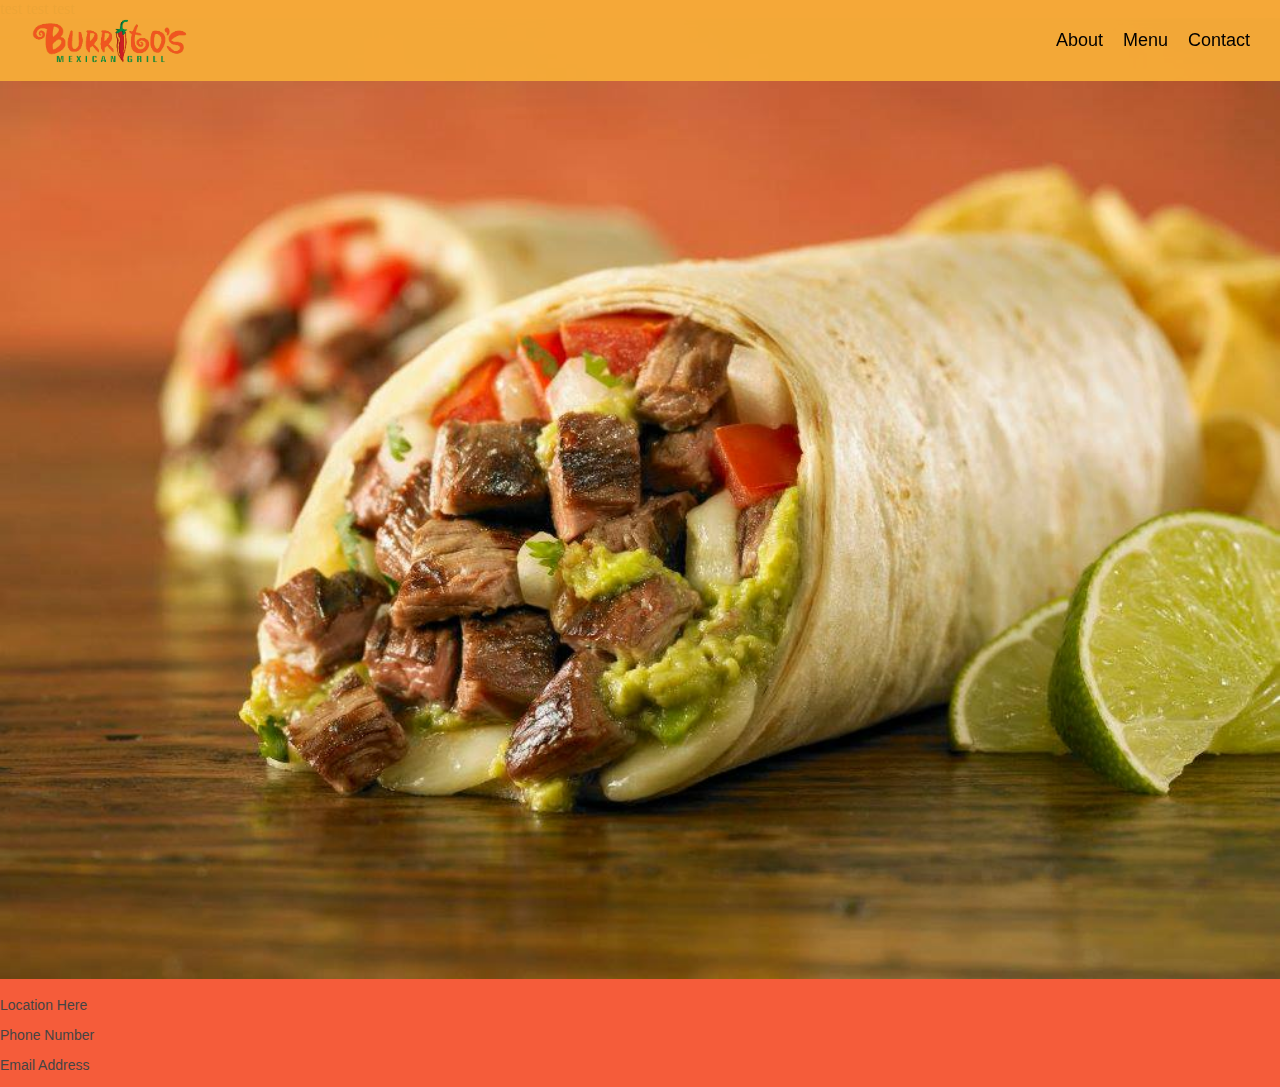
==== html/main.html @ a33e80a1 "Inital Upload" ====
<!DOCTYPE html>
<html lang="en">
<head>
    <meta charset="UTF-8">
    <title>Burrito's Mexican Grill</title>
    <link href="../css/main.css" rel="stylesheet" type="text/css" >
    <script type="text/javascript" src="../javascript/main.js"></script>
</head>
<header>
    <div class = 'section'>
        <div class = 'container'>
            <div id ='logo'> <img src="../resources/Burrito-trans.png"> </div>
                <ul class="nav">
                    <li><a href="#">About</a></li>
                    <li><a href="#">Menu</a></li>
                    <li><a href="#">Contact</a></li>
                    <!--<li><a href="#">Wow</a></li> -->
                </ul>
        </div>
    </div>


</header>
<body>
    <div class ='section'> test test test
        <img src="../resources/main.jpg" id ='main'>
    </div>
</body>

<footer>
    <div class="section">
        <div class="container">
            <p> Location Here</p>
            <p> Phone Number</p>
            <p> Email Address</p>
        </div>
    </div>

</footer>
</html>
---- css/main.css ----
html,
body {
    margin: 0;
    padding: 0;
    background: rgba(245, 92, 58, 0.97);
}

.section {
    width: 100%;
}

.container {
    position: relative;
    width: 100%;
    margin: 0 auto;
    color: #444;
    font-size: 14px;
    font-weight: 300;
    font-family: Roboto, 'Open Sans', Arial, sans-serif;
    overflow: hidden;
}

ul.nav {
    float: right;
    list-style: none;
    margin: 0;
    padding: 0;
    padding-right: 20px;
}

ul.nav li {
    float: left;
    position: relative;
}

ul.nav li a {
    transition: color 0.2s linear;
    font-size: 18px;
}

ul.nav li:hover a {
    color: #f51b1b;
}

ul.nav li a {
    padding: 10px;
    color: initial;
    text-decoration: initial;
}

header > div {
    line-height: 80px;
    width: 100%;
    transition: line-height 0.2s linear, box-shadow 0.2s linear;
    position: fixed;
    top: 0;
    left: 0;
    z-index: 100;
    background: rgba(245, 170, 56, 0.97);
}

header.small > div{
    line-height: 50px;
    box-shadow: 0px 1px 3px 0px rgba(40, 100, 27, 0.8);
}

header.small > .container > #logo {
    height: 20px;
}

#logo {
    position: absolute;
    top: 55%;
    transform: translateY(-30%);
    float: left;
    height: 60px;
    width: 170px;
    margin-left: 5px;
    padding-left: 20px;
}

#logo > img{
    position:absolute;
    top: -60%;
    width: 170px;
    height: 100px;
}

/*
    Body
 */

#main{
    position: relative;
    width: 100%;
    max-height: 50%;
}
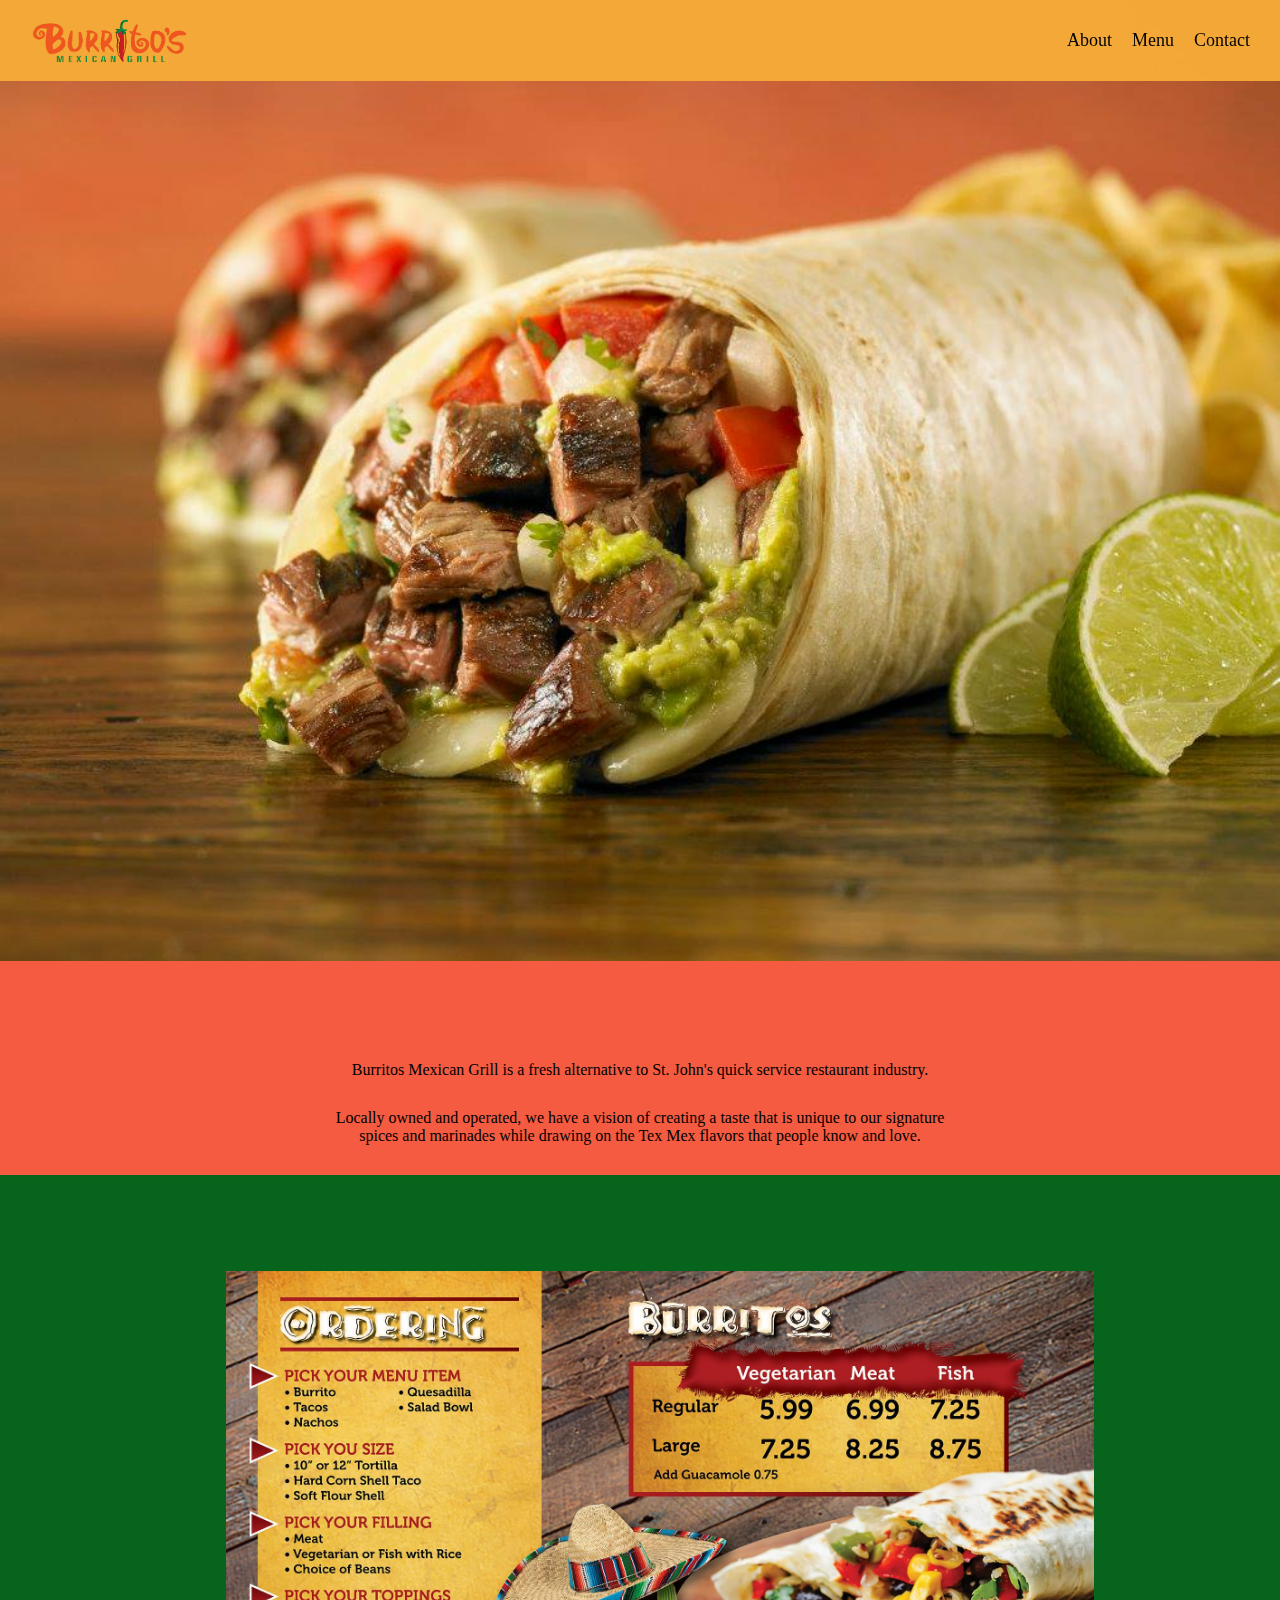
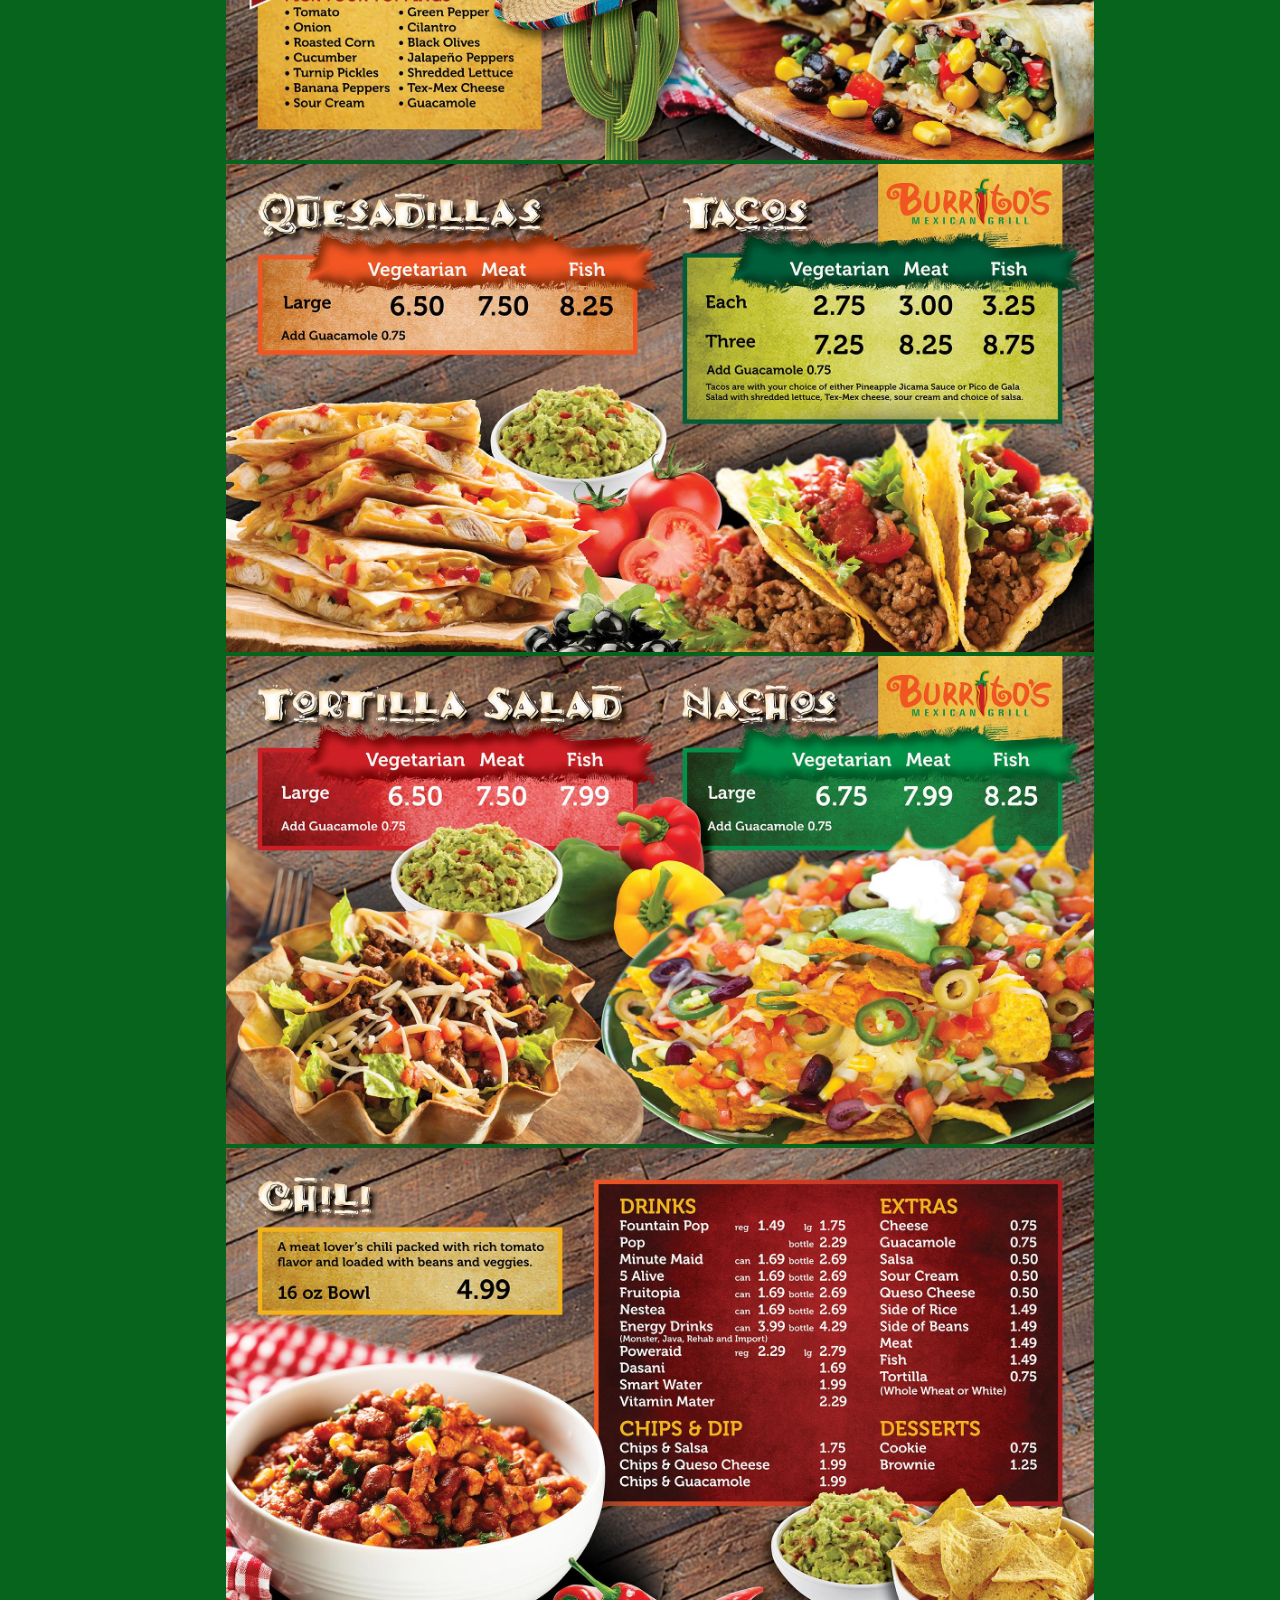
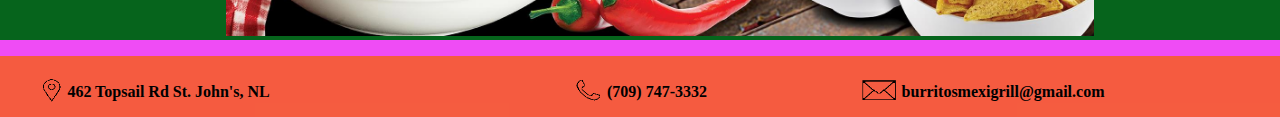
==== commit bd058304: "photos, css, info, footer" ====
--- a/html/main.html
+++ b/html/main.html
@@ -3,36 +3,63 @@
 <head>
     <meta charset="UTF-8">
     <title>Burrito's Mexican Grill</title>
+
     <link href="../css/main.css" rel="stylesheet" type="text/css" >
+    <script src="http://ajax.googleapis.com/ajax/libs/jquery/2.0.0/jquery.min.js"></script>
+
+</head>
+
+
+<header>
     <script type="text/javascript" src="../javascript/main.js"></script>
-</head>
-<header>
     <div class = 'section'>
         <div class = 'container'>
             <div id ='logo'> <img src="../resources/Burrito-trans.png"> </div>
                 <ul class="nav">
-                    <li><a href="#">About</a></li>
-                    <li><a href="#">Menu</a></li>
-                    <li><a href="#">Contact</a></li>
+                    <li><a href="#about">About</a></li>
+                    <li><a href="#menu">Menu</a></li>
+                    <li><a href="#contact">Contact</a></li>
                     <!--<li><a href="#">Wow</a></li> -->
                 </ul>
         </div>
     </div>
 
-
 </header>
 <body>
-    <div class ='section'> test test test
+    <div class ='section' id="parent">
         <img src="../resources/main.jpg" id ='main'>
+    </div>
+    <div class='section' id="about">
+        <p>Burritos Mexican Grill is a fresh alternative to St. John's quick service restaurant industry.</p>
+
+        <p>Locally owned and operated, we have a vision of creating a taste that is unique to our signature spices and marinades while drawing on the Tex Mex flavors that people know and love.</p>
+    </div>
+    <div class="section" id="menu">
+       <ul class="slider">
+            <li><img src="../resources/menu1.jpg"></li>
+            <li><img src="../resources/menu2.jpg"></li>
+            <li><img src="../resources/menu3.jpg"></li>
+            <li><img src="../resources/menu4.jpg"></li>
+        </ul>
+    </div>
+    <div class="section" id ="contact">
+
+
     </div>
 </body>
 
 <footer>
     <div class="section">
         <div class="container">
-            <p> Location Here</p>
-            <p> Phone Number</p>
-            <p> Email Address</p>
+            <p id ='left'><img src ="../resources/location.png" id ='location'>
+                462 Topsail Rd
+                St. John's, NL
+            </p>
+            <p id ='mid'><img src ="../resources/phone.png" id ='phone'>
+             (709) 747-3332</p>
+            <p id ='right'><img src ="../resources/mail.png" id ='email'>
+                <a href="mailto:burritosmexigrill@gmail.com"> burritosmexigrill@gmail.com</a>
+            </p>
         </div>
     </div>
 
--- a/css/main.css
+++ b/css/main.css
@@ -2,7 +2,12 @@
 body {
     margin: 0;
     padding: 0;
-    background: rgba(245, 92, 58, 0.97);
+    background: rgba(238, 76, 245, 0.97);
+}
+*{
+    font-size: 12pt;
+    font-family: Lucida Bright,Georgia,serif;
+    color: black;
 }
 
 .section {
@@ -14,9 +19,9 @@
     width: 100%;
     margin: 0 auto;
     color: #444;
-    font-size: 14px;
+    font-size: 16px;
     font-weight: 300;
-    font-family: Roboto, 'Open Sans', Arial, sans-serif;
+    font-family: Lucida Bright,Georgia,serif;
     overflow: hidden;
 }
 
@@ -24,7 +29,6 @@
     float: right;
     list-style: none;
     margin: 0;
-    padding: 0;
     padding-right: 20px;
 }
 
@@ -84,6 +88,7 @@
     top: -60%;
     width: 170px;
     height: 100px;
+
 }
 
 /*
@@ -94,4 +99,107 @@
     position: relative;
     width: 100%;
     max-height: 50%;
-}+    margin:0;
+    background: rgba(245, 170, 56, 0.97);
+}
+body  div:first-of-type{
+    font-size: 0;
+}
+#about {
+    margin-top: 0;
+    padding-top: 100px;
+    background: rgba(245, 92, 58, 0.97);
+}
+#about p:first-of-type{
+    text-align: center;
+    width:50%;
+    margin: auto;
+}
+#about p:nth-of-type(2){
+    text-align: center;
+    width:50%;
+    padding-top: 30px;
+    margin: auto;
+    padding-bottom: 30px;
+}
+#menu {
+    text-size:0;
+    margin:auto;
+    padding-top: 70px;
+    border-top: solid 10px rgba(6, 100, 28, 0.97);;
+    background: rgb(6, 100, 28);
+}
+.slider {
+    list-style-type: none;
+    text-align: center;
+}
+.slider >li >img {
+    text-size:0;
+    width: 70%;
+    height: 70%;
+}
+
+
+
+
+
+
+
+/*
+    Footer
+ */
+footer{
+    background: rgba(245, 92, 58, 0.97);
+}
+footer> .section >.container > div{
+    width:100%;
+    position:relative;
+    max-height:100px;
+}
+footer> .section >.container > p{
+    font-size: 12pt;
+    font-family: Lucida Bright,Georgia,serif;
+    font-weight: bold;
+}
+footer > .section > .container > #left{
+    width: 30%;
+    text-align: left;
+    float: left;
+    padding-left:3%;
+}
+footer > .section > .container > #mid{
+    width: 30%;
+    text-align: center;
+    float: left;
+    padding-right: 2%;
+    padding-left: 2%;
+}
+footer > .section > .container > #right{
+    width: 30%;
+    text-align: left;
+    float: right;
+    padding-right: 3%;
+}
+footer > .section > .container > #right > a{
+    text-decoration: none;
+    color: black;
+}
+footer> .section > .container > p > img{
+    transform: translateY(20%);
+}
+footer> .section > .container > p #email {
+    width: 40px;
+    height: 25px;
+    top: 50px;
+}
+footer> .section > .container > p  #location {
+    width: 25px;
+    height: 25px;
+    top: 50px;
+}
+
+footer> .section > .container > p #phone {
+    width: 30px;
+    height: 25px;
+    top: 50px;
+}
